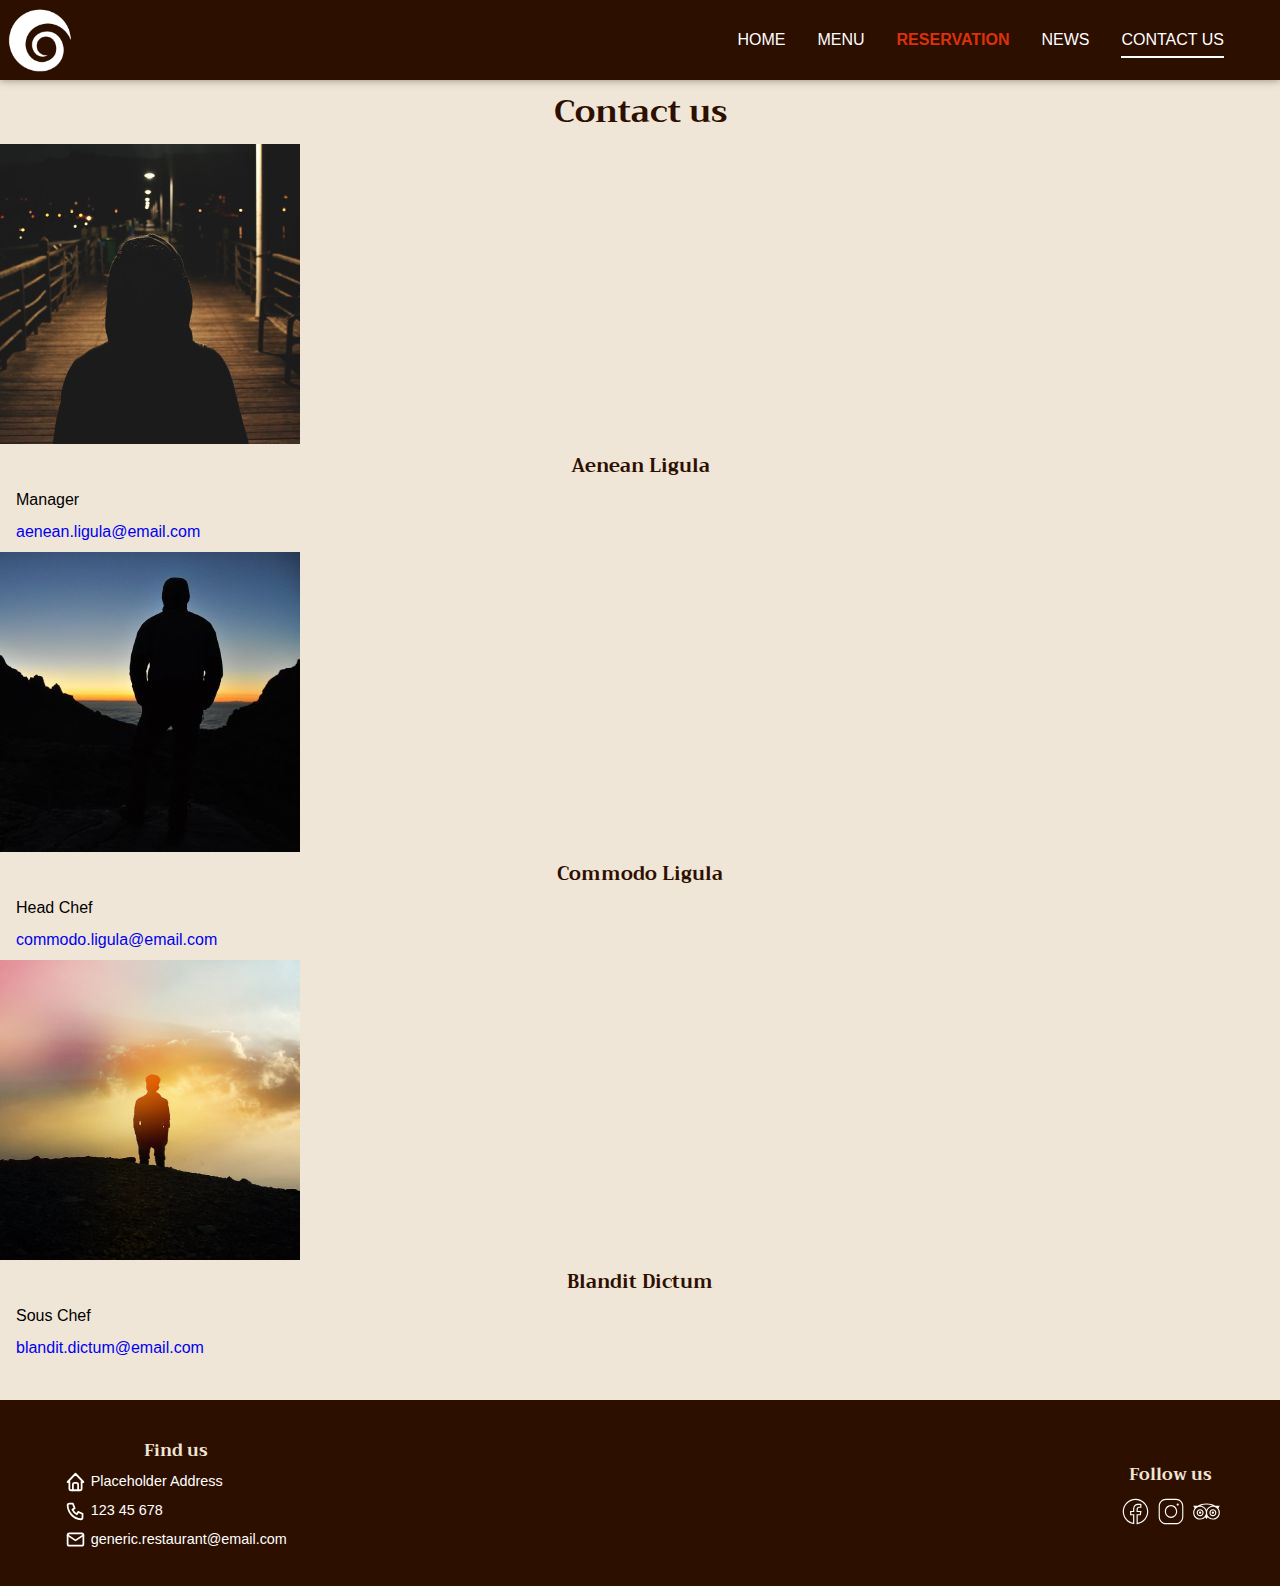
==== contact us.html @ 8661d3b7 "Create contact us.html" ====
<!DOCTYPE html>
<html lang="en">
<head>
    <meta charset="UTF-8">
    <meta http-equiv="X-UA-Compatible" content="IE=edge">
    <meta name="viewport" content="width=device-width, initial-scale=1.0">
    <title>Contact Us &ndash; Restaurant</title>
    <link rel="icon" type="image/x-icon" href="images/icons/favicon.ico">
    <link rel="stylesheet" href="css/main.css">
    <link rel="stylesheet" href="css/contact us.css">
    <script src="https://ajax.googleapis.com/ajax/libs/jquery/2.1.3/jquery.min.js"></script>
    <script defer src="js/insert-header-and-footer.js"></script>
</head>
<body>
    <header></header>
    <main>
        <h1>Contact us</h1>
        <section>
            <div class="employee-container">
                <div class="employee-info">
                    <img src="images/employees/person-silhouette1.jpg" alt="Employee picture of Aenean Ligula">
                    <h3 class="employee-name">Aenean Ligula</h3>
                    <p class="employee-role">Manager</p>
                    <p class="employee-mail">
                        <a href="mailto:aenean.ligula@email.com">aenean.ligula@email.com</a>
                    </p>
                </div>
                <div class="employee-info">
                    <img src="images/employees/person-silhouette2.jpg" alt="Employee picture of Commodo Ligula">
                    <h3 class="employee-name">Commodo Ligula</h3>
                    <p class="employee-role">Head Chef</p>
                    <p class="employee-mail">
                        <a href="mailto:commodo.ligula@email.com">commodo.ligula@email.com</a>
                    </p>
                </div>
                <div class="employee-info">
                    <img src="images/employees/person-silhouette3.jpg" alt="Employee picture of Blandit Dictum">
                    <h3 class="employee-name">Blandit Dictum</h3>
                    <p class="employee-role">Sous Chef</p>
                    <p class="employee-mail">
                        <a href="mailto:blandit.dictum@email.com">blandit.dictum@email.com</a>
                    </p>
                </div>
            </div>
        </section>
    </main>
    <footer></footer>
</body>
</html>
---- css/main.css ----
@import url(https://fonts.googleapis.com/css?family=Trirong);

/* || VARAIABLES */
:root {
    /* Colours */
    /* Black */
    --clr-neutral-1: 0, 0, 0;
    /* White */
    --clr-neutral-2: 255, 255, 255;
    /* Dark Grey */
    --clr-neutral-3: 50, 50, 50;
    /* Dark Chocolate */
    --clr-primary-1: 45, 15, 0;
    /* Cream */
    --clr-primary-2: 240, 230, 215;
    /* Hot Sauce */
    --clr-secondary-1: 220, 50, 10;

    /* Fonts */
    --ff-primary: 'Arial', 'Helvetica', sans-serif;
    --ff-secondary: 'Calibri', sans-serif;
    --ff-accent: 'Trirong', 'Roboto Slab', serif;

    /* Sizes */
    --nav-height: 5rem;
}

/* || GENERAL STYLES */
*,
*::before,
*::after {
    box-sizing: border-box;
}

a {
    text-decoration: none;
    background: none;
}

html {
    font-family: var(--ff-primary);
    font-weight: 400;
    line-height: 1.5;
    color: rgb(var(--clr-neutral-1));
}

body {
    margin: 0;
    min-height: 100vh;
    display: grid;
    grid-template-rows: auto 1fr auto;
    background-color: rgb(var(--clr-primary-2));
}

h1,
h2,
h3,
h4, 
h5,
h6 {
    margin: 0.5rem;
    color: rgb(var(--clr-primary-1));
    font-family: var(--ff-accent);
    text-align: center;
}

hr {
    width: 20em;
    margin: 2rem auto;
    border: none;
    height: 2px;
    background: white;
    background: linear-gradient(to right, rgba(var(--clr-primary-1), 0), rgba(var(--clr-primary-1), 1), rgba(var(--clr-primary-1), 0));
    border-bottom: 1px solid transparent;
}

header {
    height: var(--nav-height);
    background-color: rgb(var(--clr-primary-1));
    box-shadow: 
        0 2px 5px 0 rgba(var(--clr-neutral-1), 0.16), 
        0 2px 10px 0 rgba(var(--clr-neutral-1), 0.12);
}

.nav-container {
    height: inherit;
    position: relative;
    margin: 0 auto;
}

nav {
    margin-right: calc(var(--nav-height) / 2);
    float: right;
}

img {
    display: block;
}

.skip-link {
    position: absolute;
    font-size: 0.75rem;
    text-decoration: none;
    color: rgb(var(--clr-neutral-2));
    font-family: var(--ff-secondary);
    text-transform: uppercase;
    background-color: rgb(var(--clr-neutral-3));
    padding: 0.5rem;
    border-radius: 1rem;
    border: 3px solid rgb(var(--clr-neutral-2));
    transition: border 100ms ease-out;
    z-index: 2;
}

p {
    margin: 0.5rem 1rem;
}

details {
    margin: 0.5rem 1rem;
}

main {
    padding-bottom: 1em;
}

figcaption {
    text-align: center;
    margin: 0.5em 1em;
    font-size: 0.75rem;
}

figcaption,
figcaption a {
    color: rgba(var(--clr-neutral-1), 0.5);
}

figcaption a {
    text-decoration: underline;
}

footer {
    border-top: 1px solid transparent;
    min-height: 10em;
    font-size: 0.9rem;
    margin-top: 1rem;
    color: rgb(var(--clr-neutral-2));
    background-color: rgb(var(--clr-primary-1));
}

footer a:hover {
    color: rgb(var(--clr-secondary-1));
}

footer h3 {
    color: rgb(var(--clr-primary-2));
}

/* || SITEWIDE */
/* Navigation (Desktop) */
.logo-link {
    position: absolute;
    top: 0;
    left: 0;
    height: var(--nav-height);
    aspect-ratio: 1 / 1;
    z-index: 1;
}

.logo-img {
    position: absolute;
    display: block;
    width: calc(var(--nav-height) * 0.8);
    aspect-ratio: 1 / 1;
    left: 50%;
    top: 50%;
    transform: translate(-50%, -50%);
}

#skip-navigation {
    left: calc(var(--nav-height) + 1rem);
    top: -1000px;
}

#skip-navigation:focus {
    position: absolute;
    top: 50%;
    transform: translateY(-50%);
    outline: none;
}

#skip-navigation:hover {
    border-color: rgb(var(--clr-secondary-1));
}

.nav-list {
    list-style: none;
    margin: 0;
    padding: 0;
}

.nav-list li {
    float: left;
    padding: 0 1em;
    position: relative;
}

.nav-link {
    position: relative;
    display: block;
    font-family: var(--ff-secondary);
    line-height: var(--nav-height);
    color: rgb(var(--clr-neutral-2));
    text-transform: uppercase;
    text-decoration: none;
    z-index: 1;
}

.nav-link:focus {
    outline: none;
}

@media screen and (min-width: 600px) {
    .nav-list {
        display: block !important;
    }

    .nav-link::before {
        content: '';
        position: absolute;
        background-color: rgb(var(--clr-neutral-2));
        width: 0;
        height: 0.1em;
        top: calc(50% + 1rem);
        left: 50%;
        transition:
            width 350ms ease,
            left 350ms ease,
            background-color 350ms ease;
    }
    
    .nav-link.active::before {
        width: 100%;
        left: 0;
        background-color: rgb(var(--clr-neutral-2));
    }
    
    .nav-link:is(:hover, :focus)::before {
        width: 100%;
        left: 0;
        height: 0.2em;
        background-color: rgb(var(--clr-secondary-1));
    }
}

.highlight {
    color: rgb(var(--clr-secondary-1));
    font-weight: 700;
}

@media (forced-colors: active) {
    a:hover {
        color: highlight;
    }

    .nav-link.active {
        border-bottom: 2px solid;
    }

    .nav-link.active:hover {
        border-bottom: none;
    }

    .nav-link::before {
        content: '';
        position: absolute;
        width: 0;
        height: 0;
    }
}

/* Navigation (Mobile) */
.nav-mobile {
    display: none;
    position: absolute;
    top: 0;
    right: 0;
    height: var(--nav-height);
    width: var(--nav-height);
}

@media only screen and (max-width: 599px) {
    .nav-mobile {
        display: block;
    }

    nav {
        width: 100%;
        margin: 0;
        padding: var(--nav-height) 0 0;
    }

    .nav-list {
        display: none;
    }

    .nav-list li {
        float: none;
        padding: 0;
    }

    .nav-link {
        background-color: rgb(var(--clr-primary-1));
        padding: 1em;
        line-height: 2em
    }

    .nav-link:is(:hover, :focus) {
        background-color: rgb(var(--clr-neutral-1));
    }
}

#nav-toggle {
    position: absolute;
    width: 35px;
    height: 25px;
    top: 50%;
    left: 50%;
    transform: translate(-50%, -50%);
    margin: 0;
    padding: 0;
    background: none;
    border: none;
}

.hamburger,
.hamburger:before,
.hamburger:after {
    position: absolute;
    display: block;
    content: '';
    cursor: pointer;
    border-radius: 1px;
    height: 5px;
    width: 35px;
    background: rgb(var(--clr-neutral-2));
    transition: all 300ms ease-in-out;
}

.hamburger:before {
    top: 10px;
}

.hamburger {
    top: 0px;
}

.hamburger:after {
    top: 20px;
}

#nav-toggle.active > .hamburger {
    background-color: transparent;
}

#nav-toggle.active > .hamburger:before,
#nav-toggle.active > .hamburger:after {
    top: 10px;
}

#nav-toggle.active > .hamburger:before {
    transform: rotate(45deg);
}

#nav-toggle.active > .hamburger:after {
    transform: rotate(-45deg);
}

/* Main */
.split {
    display: flex;
    flex-direction: column;
    gap: 1rem;
    width: 90vw;
    margin: 0 auto;
}

@media (min-width: 50em) {
    .split {
        flex-direction: row;
    }

    .split>* {
        /* Every child of .split has equal width */
        flex-basis: 100%;
    }
}

@media (min-width: 100em) {
    .split {
        flex-direction: row;
    }

    .split>.split--larger {
        flex-basis: 70%;
    }

    .split>.split--smaller {
        flex-basis: 30%;
    }
}

/* Footer */
.footer-container {
    display: flex;
    flex-direction: column;
    align-items: center;
    padding: 1em 3em;
    justify-content: space-between;
}

@media (min-width: 600px) {
    .footer-container {
        flex-direction: row;
    }
}

.footer-container>* {
    margin: 1em;
}

/* .footer-container>div:first-child {
    margin-right: auto;
}

.footer-container>div:last-child {
    margin-left: auto;
} */

.find-us-text {
    display: flex;
    margin: 0.5em;
}

.find-us-text > a {
    color: rgb(var(--clr-neutral-2));
}

.find-us-icon {
    display: inline-block;
    margin-right: 0.3em;
    height: 1.5em;
    aspect-ratio: 1 / 1;
    fill: rgb(var(--clr-neutral-2));
    filter: invert(100%) saturate(0%);
}

.social-media-link {
    display: inline-block;
    margin: 0.1em;
    height: 2em;
    aspect-ratio: 1;
}

.social-media-icon {
    height: inherit;
    width: inherit;
    fill: rgb(var(--clr-neutral-2));
    filter: invert(100%) saturate(0%);
}

.social-media-icon:is(:hover, :focus) {
    filter: invert(60%) saturate(0%);
}
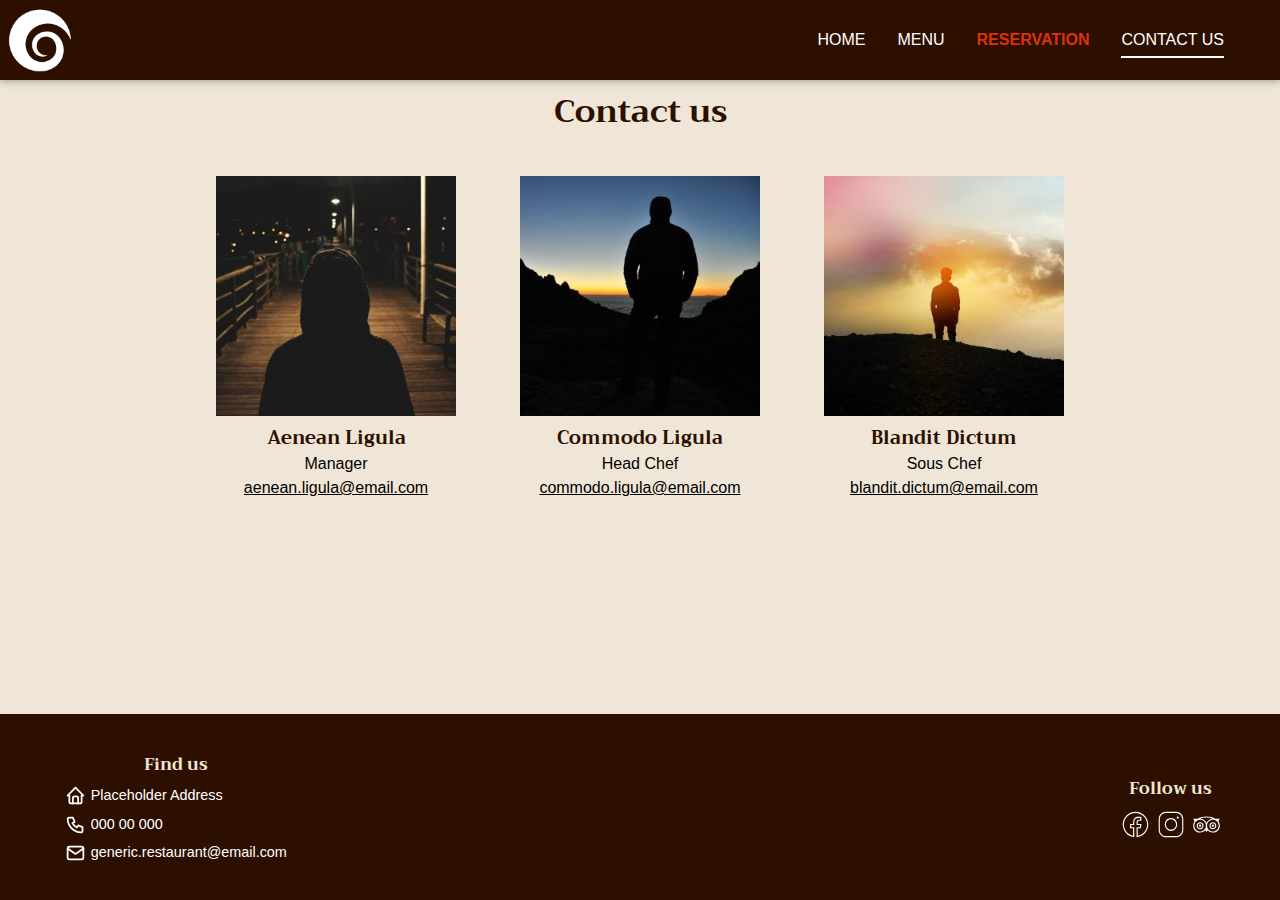
==== commit 2899684d: "Add a default navigation in case JS is disabled" ====
--- a/contact us.html
+++ b/contact us.html
@@ -12,7 +12,22 @@
     <script defer src="js/insert-header-and-footer.js"></script>
 </head>
 <body>
-    <header></header>
+    <header>
+        <!-- Navigation for when JavaScript is disabled -->
+        <nav class="nojs">
+            <ul class="nav-list">
+                <li>
+                    <a class="nav-link" href="index.html">Home</a>
+                </li>
+                <li>
+                    <a class="nav-link" href="menu.html">Menu</a>
+                </li>
+                <li><a class="nav-link highlight" href="reservation.html">Reservation</a></li>
+                <li><a class="nav-link" href="contact us.html">Contact us</a></li>
+            </ul>
+        </nav>
+    </header>
+    
     <main>
         <h1>Contact us</h1>
         <section>
@@ -44,6 +59,7 @@
             </div>
         </section>
     </main>
+    
     <footer></footer>
 </body>
 </html>--- a/css/main.css
+++ b/css/main.css
@@ -385,7 +385,7 @@
     margin: 0 auto;
 }
 
-@media (min-width: 50em) {
+@media (min-width: 60em) {
     .split {
         flex-direction: row;
     }
--- a/css/contact us.css
+++ b/css/contact us.css
@@ -0,0 +1,34 @@
+/* Contact Us Main */
+.employee-container {
+    width: 90vw;
+    margin: 0 auto;
+    display: flex;
+    flex-direction: row;
+    flex-wrap: wrap;
+    justify-content: center;
+    font-family: var(--ff-secondary);
+}
+
+.employee-info {
+    margin: 1rem;
+    padding: 1rem;
+}
+
+.employee-info > img {
+    height: 15rem;
+    aspect-ratio: 1 / 1;
+    margin: 0 auto;
+    margin-bottom: 0.5rem;
+}
+
+.employee-name,
+.employee-role,
+.employee-mail {
+    margin: 0 0.5rem;
+    text-align: center;
+}
+
+.employee-mail > a{
+    color: rgb(var(--clr-neutral-1));
+    text-decoration: underline;
+}